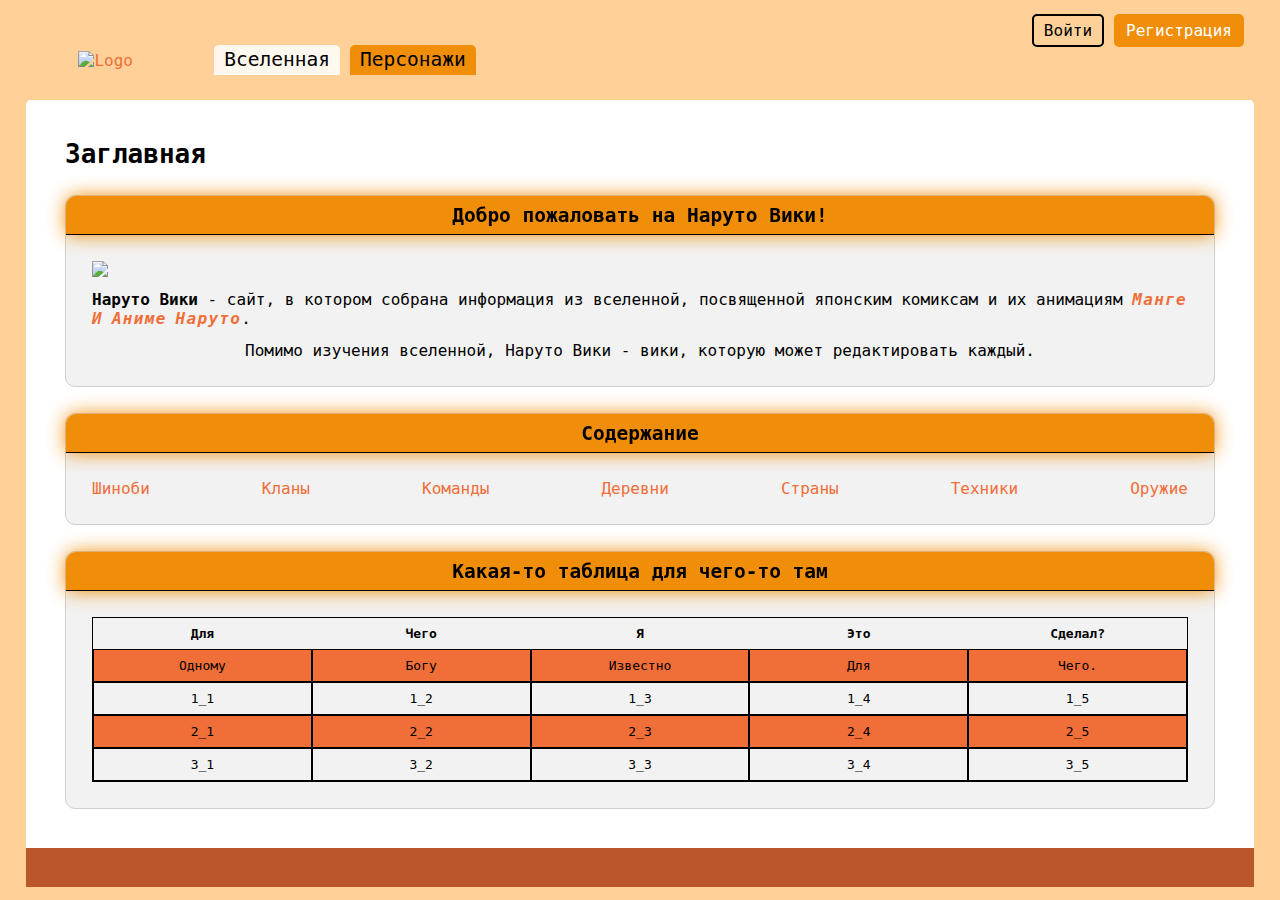
==== characters.html @ 67e3ab70 "lab-4 add js scripts" ====
<!DOCTYPE html>
<html lang="ru">
<head>
    <meta charset="UTF-8">
    <title>Наруто Вики</title>
    <meta name="keywords" content="Наруто, Аниме, Круто, Итачи, Манга, Хогаке">
    <meta name="description" content="Наруто Вики - сайт с информацией из вселенной Наруто">
    <meta name="viewport" content="width=device-width,initial-scale=1" />
    <meta content="true" name="HandheldFriendly" />
    <meta content="width" name="MobileOptimized" />
    <meta content="yes" name="apple-mobile-web-app-capable" />
    <link rel="stylesheet" href="src/style.css">
    <script defer src="src/scripts/logo_gif.js"></script>
    <script defer src="src/scripts/active-page.js"></script>
</head>
<body>
<header>
    <section class="header-auth">
        <a href="#" id="sign-in">Войти</a>
        <a href="#" id="register">Регистрация</a>
    </section>
    <section class="header-nav">
        <div class="header-nav__logo">
            <img id="header-logo" src="src/assets/images/naruto-wiki-preview.png" alt="Logo" width="144" height="61.38">
        </div>
        <nav class="header-nav__links">
            <ul id="universe" class="dropdown">
                <li><a href="universe.html">Вселенная</a></li>
                <li class="dropdown-content">
                    <ul>
                        <li>Страны</li>
                        <li>Деревни</li>
                        <li>Ниндзя</li>
                        <li>Оружие</li>
                    </ul>
                </li>
            </ul>
            <ul id="characters" class="dropdown">
                <li><a href="characters.html">Персонажи</a></li>
                <li class="dropdown-content">
                    <ul>
                        <li>Шиноби</li>
                        <li>Кланы</li>
                        <li>Команды</li>
                    </ul>
                </li>
            </ul>
        </nav>
    </section>
</header>

<section id="page">
    <div id="page-inner">
        <main>
            <h1>Заглавная</h1>
            <section class="page-box-content">
                <h2 class="page-box-content-title">Добро пожаловать на Наруто Вики!</h2>
                <section class="page-box-content-inner">
                    <img id="main-logo" src="https://i.gifer.com/Joe.gif">
                    <p>
                        <strong>Наруто Вики</strong> - сайт, в котором собрана информация из вселенной,
                        посвященной японским комиксам и их анимациям
                        <a href="https://ru.wikipedia.org/wiki/Наруто" target="_blank">
                            манге и аниме Наруто</a>.
                    </p>
                    <p>Помимо изучения вселенной, Наруто Вики - вики, которую может редактировать каждый.</p>
                </section>
            </section>

            <section class="page-box-content">
                <h2 class="page-box-content-title">Содержание</h2>
                <section class="page-box-content-inner">
                    <ul class="content-categories">
                        <li><a href="#">Шиноби</a></li>
                        <li><a href="#">Кланы</a></li>
                        <li><a href="#">Команды</a></li>
                        <li><a href="#">Деревни</a></li>
                        <li><a href="#">Страны</a></li>
                        <li><a href="#">Техники</a></li>
                        <li><a href="#">Оружие</a></li>
                    </ul>
                </section>
            </section>
            <section class="page-box-content">
                <h2 class="page-box-content-title">Какая-то таблица для чего-то там</h2>
                <section class="page-box-content-inner" id="for-nothing-container">
                    <table>
                        <thead>
                        <tr>
                            <th>Для</th>
                            <th>Чего</th>
                            <th>Я</th>
                            <th>Это</th>
                            <th>Сделал?</th>
                        </tr>
                        </thead>
                        <tbody>
                        <tr>
                            <td>Одному</td>
                            <td>Богу</td>
                            <td>Известно</td>
                            <td>Для</td>
                            <td>Чего.</td>
                        </tr>
                        <tr>
                            <td>1_1</td>
                            <td>1_2</td>
                            <td>1_3</td>
                            <td>1_4</td>
                            <td>1_5</td>
                        </tr>
                        <tr>
                            <td>2_1</td>
                            <td>2_2</td>
                            <td>2_3</td>
                            <td>2_4</td>
                            <td>2_5</td>
                        </tr>
                        <tr>
                            <td>3_1</td>
                            <td>3_2</td>
                            <td>3_3</td>
                            <td>3_4</td>
                            <td>3_5</td>
                        </tr>
                        </tbody>
                    </table>
                </section>
            </section>
        </main>

        <footer>
            <section id="resources">
                <h3>Ресурсы</h3>
                <nav>
                    <ul>
                        <li>
                            <a href="https://jut.su/naruuto/" target="_blank">Jut.su</a>
                        </li>
                        <li>
                            <a href="https://ru.wikipedia.org/wiki/%D0%9D%D0%B0%D1%80%D1%83%D1%82%D0%BE"
                               target="_blank">Википедия</a>
                        </li>
                    </ul>
                </nav>
            </section>
            <section id="social-links">
                <h3>Социальные сети</h3>
                <nav>
                    <ul>
                        <li><a href="#">VK</a></li>
                    </ul>
                </nav>
            </section>
        </footer>
    </div>
</section>
</body>
</html>
---- src/style.css ----
@font-face {
    font-family: 'MyFont';
    src: url('./assets/fonts/Lora-VariableFont_wght.ttf') format('truetype');
    font-weight: normal;
    font-style: normal;
}


* {
    font-family: 'MyFont', Georgia, monospace;
    margin: 0;
    padding: 0;
    border: 0;
    list-style: none;
    -webkit-box-sizing: border-box;
    -moz-box-sizing: border-box;
    box-sizing: border-box;
}

body {
    min-width: 700px;
    height: 100%;
    width: 100%;
    padding: 0;
    margin: 0;
    background: #ffd199;
}

html {
    min-width: 700px;
    font-size: 13px;
    height: 100dvh;
    width: 100%;
    padding: 0;
    margin: 0;
    background: #ffd199;
}

img {
    width: 100%;
    height: auto;
    object-fit: cover;
}

/* По ТЗ лабы 2 */
h3 {
    font-size: large;
}

/* По ТЗ лабы 2 */
p {
    font-size: medium;
}

/* скроллбар */
::-webkit-scrollbar {
    background: rgba(0, 0, 0, 0);
    width: 8px;
    height: 8px;
}

/* ползунок */
::-webkit-scrollbar-thumb {
    background: #f08e0987;
    -webkit-border-radius: 1ex;
    -webkit-box-shadow: none;
}

::-webkit-scrollbar-thumb:hover {
    background-color: #f08e09;
}

::-webkit-scrollbar-thumb:active {
    background-color: #f08e09;
}

/* трек */
::-webkit-scrollbar-track {
    background-color: transparent;
}

/* уголок */
::-webkit-scrollbar-corner {
    background: rgba(0, 0, 0, 0);
}


main, footer {
    width: 100%;
}

main {
    background: white;
    border-top-left-radius: 5px;
    border-top-right-radius: 5px;
    flex-direction: column;
    justify-content: start;
    align-items: center;
    flex-shrink: 0;
    display: flex;
    padding: 3rem;
    row-gap: 2rem;
}

footer {
    background: #bb552a;
    min-height: 150px;
    height: -webkit-fill-available;
    border-bottom-left-radius: 5px;
    border-bottom-right-radius: 5px;
    display: flex;
    justify-content: center;
    align-items: center;
    padding: 2rem;
}

#social-links, #resources {
    display: flex;
    flex-direction: column;
    row-gap: 1rem;
    justify-content: center;
    align-items: center;
}

#resources a {
    color: #ffffff;
}

#resources a:hover {
    color: #feffd2;
}

/* По ТЗ лабы 2 */
#resources > nav {
    line-height: 1.5rem;
}

#social-links a {
    color: #ffffff;
}

#social-links a:hover {
    color: #feffd2;
}

header {
    display: flex;
    flex-direction: column;
    width: 100%;
    height: 100px;
    align-items: center;
    background-position: 50%;
    background-size: cover;
    background-image: url("./assets/images/header.png");
    background-repeat: no-repeat;
    position: sticky;
    padding: 10px;
}

header:before {
    background-image: linear-gradient(to bottom, rgba(255, 191, 153, 0) 25%, #ffd199);
    bottom: 0;
    content: "";
    display: block;
    height: 160px;
    position: absolute;
    width: 100%;
    z-index: -1;
}

a {
    text-decoration: none;
    color: #f06e38;
    /* По ТЗ лабы 2 */
    font-size: medium;
}


.header-auth {
    display: flex;
    width: 100%;
    height: 40px;
    align-items: center;
    justify-content: end;
    padding-right: 2rem;
    padding-left: 2rem;
    margin-left: auto;
    margin-right: auto;
    column-gap: 10px;
    font-size: 1.2rem;
}

.header-auth #sign-in {
    border-radius: 5px;
    border: 2px solid #000000;
    padding: 5px 10px;
    color: #000000;
}

.header-auth #register {
    border: 2px solid #f08e09;
    padding: 5px 10px;
    border-radius: 5px;
    background: #f08e09;
    color: white;
}

.header-nav {
    display: flex;
    width: 100%;
    height: calc(60px - 40px);
    align-items: center;
    padding-left: 2rem;
    padding-right: 2rem;
    column-gap: 3rem;
}

.header-nav__logo {
    display: flex;
    align-items: center;
    width: 144px;
    height: 100%;
    justify-content: center;
}

.header-nav__links {
    display: flex;
    align-items: center;
    height: 100%;
    width: calc(100% - 144px);
    column-gap: 10px;
}

.header-nav__links > ul {
    display: flex;
    margin: 0;
    padding: 0;
    list-style-type: none;
}

.dropdown {
    position: relative;
    cursor: pointer;
    background: #ffffffd6;
    border-bottom: 1px solid #ffffffd6;
    border-top-right-radius: 5px;
    border-top-left-radius: 5px;
    padding: 3px 10px !important;
}

.dropdown:hover {
    border-color: #f08e09;
}

.dropdown > li {
    font-size: 1.5rem;

    > a {
        font-size: 1.5rem;
        color: #000000;
        text-decoration: none;
    }
}

.dropdown-content {
    list-style-type: none;
    display: none;
    position: absolute;
    min-width: 5rem;
    width: 100%;
    transition: all 1s ease;
    top: calc(1.5rem + 10px);
    left: 0;
    background: #ffffffd6;
    cursor: pointer;
    border-bottom-right-radius: 5px;
    border-bottom-left-radius: 5px;
}

.dropdown-content ul {
    text-decoration: none;
    list-style-type: none;
    width: 100%;
    padding-inline: 0;
    display: flex;
    flex-direction: column;
    justify-content: center;
    border: 1px solid #f08e09;
    background: #f08e091a;
    border-bottom-left-radius: 5px;
    border-bottom-right-radius: 5px;
}

.dropdown-content ul li:hover {
    background: #f08e09;
}

/* По ТЗ лабы 2 */
.dropdown-content ul li {
    text-indent: 10px;
}

.dropdown-content ul li:last-child {
    border-bottom-right-radius: 5px;
    border-bottom-left-radius: 5px;
}

.dropdown:hover .dropdown-content {
    display: block;
}

#page {
    padding-left: 2rem;
    padding-right: 2rem;
    padding-bottom: 1rem;
    display: flex;
    flex-direction: column;
    justify-content: center;
    align-items: center;
    scrollbar-gutter: stable;
    height: calc(100% - 100px);
}

#page-inner {
    overflow: auto;
    display: flex;
    flex-direction: column;
    height: 100%;
    width: 100%;
}

h1 {
    width: 100%;
    font-size: 2rem;
}

section {
    width: 100%;
}

.content-categories {
    display: flex;
    justify-content: space-between;
    width: 100%;
}

.page-box-content {
    background: #f2f2f2;
    border: 1px solid #cecece;
    display: flex;
    flex-direction: column;
    align-items: center;
    justify-content: center;
    border-radius: 10px;
}

.page-box-content-title {
    display: flex;
    width: 100%;
    justify-content: center;
    align-items: center;
    background: #f08e09;
    border-bottom: 1px solid black;
    border-top-right-radius: 10px;
    border-top-left-radius: 10px;
    font-size: 1.5rem;
    height: 2em;
    /* По ТЗ лабы 2 */
    filter: drop-shadow(0 0 0.75rem #f08e09);
}

.page-box-content-inner {
    width: 100%;
    height: auto;
    display: flex;
    flex-direction: column;
    justify-content: center;
    align-items: center;
    gap: 1rem;
    padding: 2em;
}

/* По ТЗ лабы 2 */
.page-box-content-inner > p > a {
    /* Фикс лаба 2 */
    text-transform: capitalize;
    font-weight: 550;
    font-style: italic;
    word-spacing: -0.2ch;
    letter-spacing: 0.1rem;
}

table {
    border: 1px solid #000000;
    /*Фикс лаба 3*/
    width: 100%;
    display: grid;
    grid-template-columns: repeat(5, 1fr);
}

thead,
tbody,
tr {
    display: contents;
    border-left: 1px solid #000000;
}

/*Фикс лаба 3*/
table th {
    padding: 8px;
}

table td {
    border: 1px solid #000000;
    text-align: center;
    /*Фикс лаба 3*/
    padding: 8px;
}


tr:nth-child(2n - 1) td {
    background-color: #f06e38;
}

#for-nothing-container {
    container-name: table-data;
    container-type: inline-size;
}

@container table-data (max-width: 1000px) {
    table {
        grid-template-columns: repeat(4, 1fr);
    }

    td:nth-child(2) {
        display: none;
    }

    th:nth-child(2) {
        display: none;
    }
}

@container table-data (max-width: 700px) {
    table {
        grid-template-columns: repeat(3, 1fr);
    }

    td:nth-child(3) {
        display: none;
    }

    th:nth-child(3) {
        display: none;
    }
}
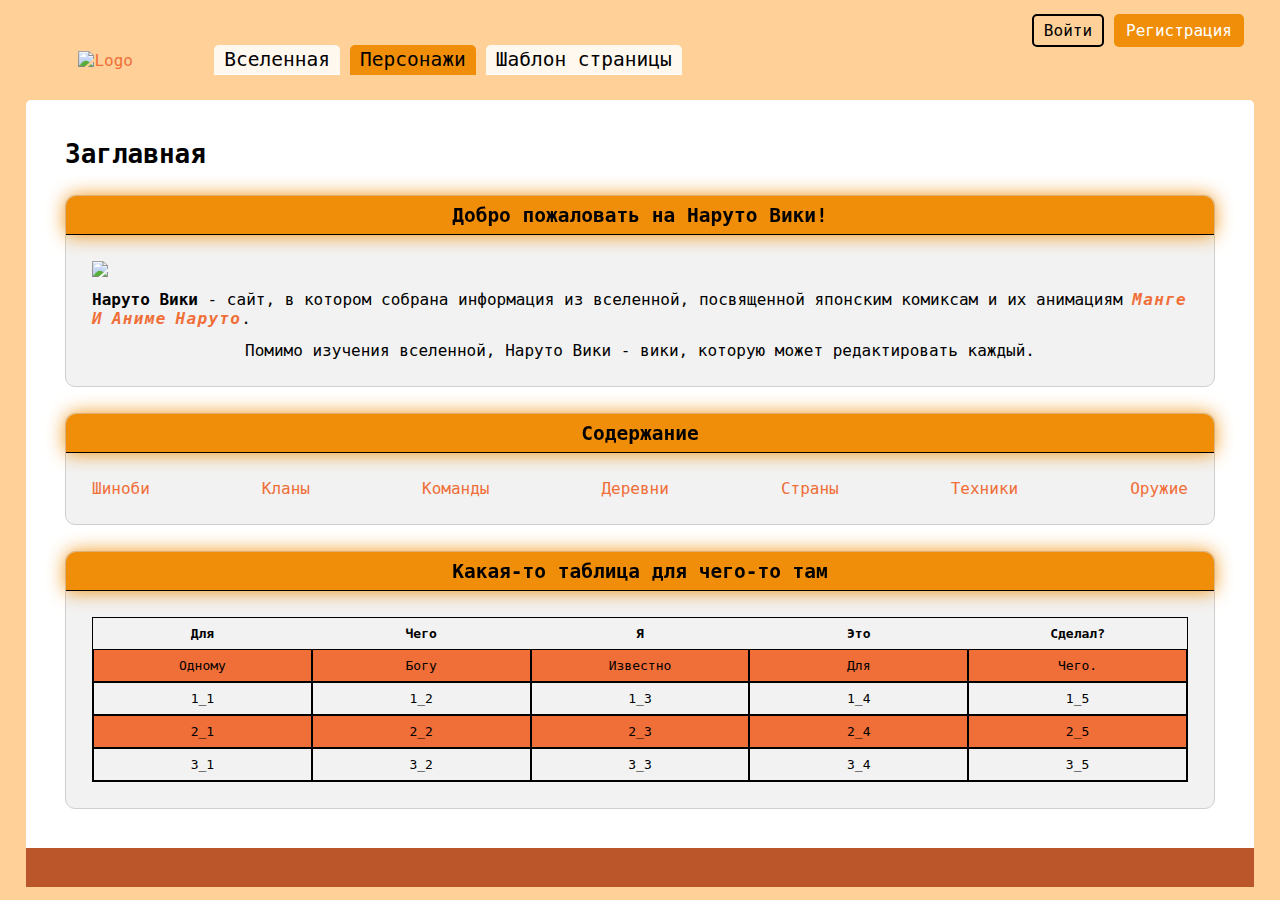
==== commit 2282a2a7: "Merge pull request #4 from fffeeezzz/lab-5" ====
--- a/characters.html
+++ b/characters.html
@@ -5,10 +5,10 @@
     <title>Наруто Вики</title>
     <meta name="keywords" content="Наруто, Аниме, Круто, Итачи, Манга, Хогаке">
     <meta name="description" content="Наруто Вики - сайт с информацией из вселенной Наруто">
-    <meta name="viewport" content="width=device-width,initial-scale=1" />
-    <meta content="true" name="HandheldFriendly" />
-    <meta content="width" name="MobileOptimized" />
-    <meta content="yes" name="apple-mobile-web-app-capable" />
+    <meta name="viewport" content="width=device-width,initial-scale=1"/>
+    <meta content="true" name="HandheldFriendly"/>
+    <meta content="width" name="MobileOptimized"/>
+    <meta content="yes" name="apple-mobile-web-app-capable"/>
     <link rel="stylesheet" href="src/style.css">
     <script defer src="src/scripts/logo_gif.js"></script>
     <script defer src="src/scripts/active-page.js"></script>
@@ -24,7 +24,7 @@
             <img id="header-logo" src="src/assets/images/naruto-wiki-preview.png" alt="Logo" width="144" height="61.38">
         </div>
         <nav class="header-nav__links">
-            <ul id="universe" class="dropdown">
+            <ul data-href="universe.html" class="dropdown">
                 <li><a href="universe.html">Вселенная</a></li>
                 <li class="dropdown-content">
                     <ul>
@@ -35,7 +35,7 @@
                     </ul>
                 </li>
             </ul>
-            <ul id="characters" class="dropdown">
+            <ul data-href="characters.html" class="dropdown">
                 <li><a href="characters.html">Персонажи</a></li>
                 <li class="dropdown-content">
                     <ul>
@@ -44,6 +44,9 @@
                         <li>Команды</li>
                     </ul>
                 </li>
+            </ul>
+            <ul data-href="template.html" class="dropdown">
+                <li><a href="template.html">Шаблон страницы</a></li>
             </ul>
         </nav>
     </section>
--- a/src/style.css
+++ b/src/style.css
@@ -52,6 +52,12 @@
     font-size: medium;
 }
 
+input::-webkit-outer-spin-button,
+input::-webkit-inner-spin-button {
+    -webkit-appearance: none;
+    margin: 0;
+}
+
 /* скроллбар */
 ::-webkit-scrollbar {
     background: rgba(0, 0, 0, 0);
@@ -309,6 +315,11 @@
     display: block;
 }
 
+.ul-link {
+    background: #f08e09;
+    border-bottom: 1px solid #f08e09;
+}
+
 #page {
     padding-left: 2rem;
     padding-right: 2rem;
@@ -390,6 +401,92 @@
     letter-spacing: 0.1rem;
 }
 
+.survey-form {
+    display: flex;
+    flex-direction: column;
+    align-items: center;
+
+    & label {
+        font-size: 16px;
+        font-weight: 600;
+    }
+}
+
+.survey-form-inputs {
+    display: flex;
+    gap: 150px;
+
+    & input {
+        text-align: center;
+        border: 1px solid #f06e38;
+        height: 34px;
+        font-size: 15px;
+    }
+}
+
+.survey-form > button {
+    display: inline-flex;
+    justify-content: center;
+    align-items: center;
+    border-radius: 2px;
+    font-weight: 600;
+    background: #f06e38;
+    color: #ffffff;
+    cursor: pointer;
+    height: 46px;
+    width: 150px;
+    font-size: 13px;
+    margin-top: 16px;
+    margin-bottom: 8px;
+}
+
+.cards-container {
+    display: flex;
+    flex-direction: column;
+    width: 100%;
+    margin-top: 16px;
+    gap: 16px;
+}
+
+.card-lock {
+    position: absolute;
+    top: 22px;
+    left: 8px;
+}
+
+.card {
+    position: relative;
+    display: flex;
+    align-items: center;
+    justify-content: space-around;
+    padding: 8px;
+    height: 70px;
+    border: 2px solid #f06e38;
+    border-radius: 8px;
+    font-size: 16px;
+    font-weight: 500;
+
+    &[data-checked] {
+        border-color: forestgreen;
+
+        > a {
+            color: forestgreen;
+        }
+    }
+
+    .card-buttons {
+        display: flex;
+        align-items: center;
+        gap: 16px;
+
+        > button {
+            & :hover {
+                cursor: pointer;
+            };
+        }
+    }
+}
+
 table {
     border: 1px solid #000000;
     /*Фикс лаба 3*/
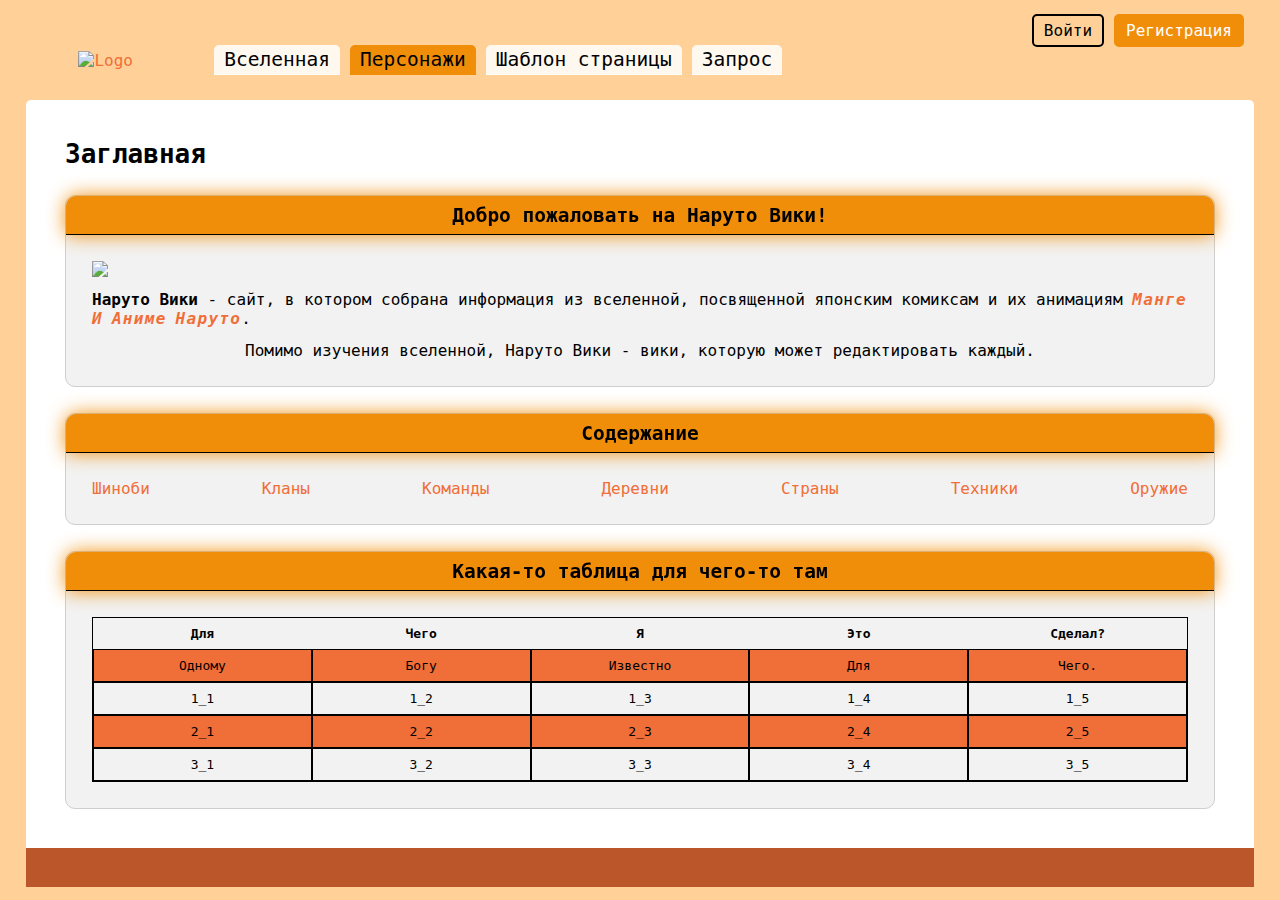
==== commit 08f58579: "Merge pull request #5 from fffeeezzz/lab-6" ====
--- a/characters.html
+++ b/characters.html
@@ -47,6 +47,9 @@
             </ul>
             <ul data-href="template.html" class="dropdown">
                 <li><a href="template.html">Шаблон страницы</a></li>
+            </ul>
+            <ul data-href="request.html" class="dropdown">
+                <li><a href="request.html">Запрос</a></li>
             </ul>
         </nav>
     </section>
--- a/src/style.css
+++ b/src/style.css
@@ -424,7 +424,7 @@
     }
 }
 
-.survey-form > button {
+.styled-button {
     display: inline-flex;
     justify-content: center;
     align-items: center;
@@ -487,6 +487,69 @@
     }
 }
 
+.request-button {
+    border-radius: 8px;
+
+    & img {
+        width: 24px;
+        height: 24px;
+    }
+}
+
+.comments {
+    display: flex;
+    flex-direction: column;
+    gap: 16px;
+    width: 100%;
+}
+
+.comment {
+    display: flex;
+    align-items: center;
+    gap: 16px;
+    border: 1px solid #f08e09;
+    background: #ffffff;
+    width: 100%;
+    height: 80px;
+    border-radius: 8px;
+    padding: 8px 16px;
+
+    & img {
+        width: 50px;
+        height: 50px;
+        border-radius: 28px;
+    }
+
+    & span {
+        white-space: nowrap;
+        overflow: hidden;
+        text-overflow: ellipsis;
+    }
+
+    &:hover {
+        cursor: pointer;
+    }
+
+    #post-id {
+        margin-left: auto;
+        min-width: 70px;
+        font-weight: 600;
+
+        @media screen and (max-device-width: 810px) {
+            visibility: hidden;
+        }
+    }
+}
+
+.comment-info {
+    display: flex;
+    flex-direction: column;
+    gap: 4px;
+    min-width: 430px;
+    width: 430px;
+    font-weight: 600;
+}
+
 table {
     border: 1px solid #000000;
     /*Фикс лаба 3*/
